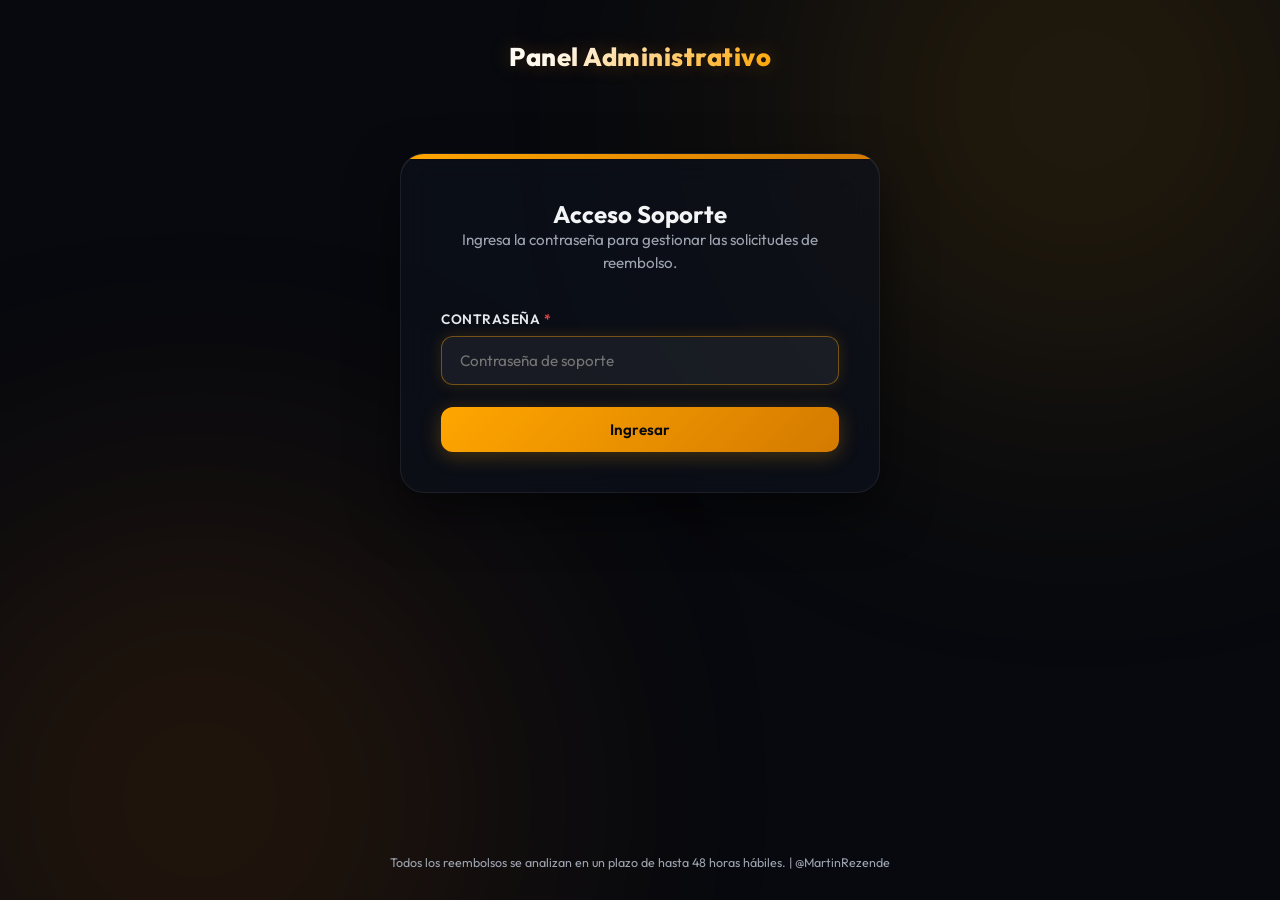
==== admin.html @ 53cf66e5 "Initial commit: manual refund page with Cloudflare Pages Functions backend" ====
<!DOCTYPE html>
<html lang="es">
<head>
    <meta charset="UTF-8">
    <meta name="viewport" content="width=device-width, initial-scale=1.0">
    <title>Soporte | Panel Administrativo</title>
    <!-- Google Fonts: Outfit -->
    <link rel="preconnect" href="https://fonts.googleapis.com">
    <link rel="preconnect" href="https://fonts.gstatic.com" crossorigin>
    <link href="https://fonts.googleapis.com/css2?family=Outfit:wght@300;400;500;600;700;800&display=swap" rel="stylesheet">
    <!-- Shared Stylesheet -->
    <link rel="stylesheet" href="style.css">
</head>
<body>
    <!-- Background Glow Effects -->
    <div class="bg-glow bg-glow-1"></div>
    <div class="bg-glow bg-glow-2"></div>

    <div class="container">
        <!-- Header -->
        <header class="app-header">
            <div class="logo-container">
                <div class="logo-text">
                    <span class="logo-title">Panel Administrativo</span>
                </div>
            </div>
            <button id="logout-btn" class="btn btn-secondary btn-sm" style="display: none;" onclick="logoutAdmin()">
                Cerrar Sesión
            </button>
        </header>

        <!-- Main Workspace -->
        <main class="main-content">
            
            <!-- ADMIN LOGIN CARD -->
            <section id="login-section" class="card-glass" style="max-width: 480px; margin: 50px auto;">
                <div class="card-header-accent admin-accent"></div>
                <div class="card-body">
                    <div class="form-intro">
                        <h2>Acceso Soporte</h2>
                        <p>Ingresa la contraseña para gestionar las solicitudes de reembolso.</p>
                    </div>
                    
                    <div class="form-group" style="margin-top: 15px;">
                        <label for="admin-password">Contraseña <span class="required">*</span></label>
                        <input type="password" id="admin-password" placeholder="Contraseña de soporte" onkeydown="if(event.key === 'Enter') loginAdmin()">
                        <small id="login-error" class="validation-error-text" style="display: none;">Contraseña incorrecta. Inténtalo de nuevo.</small>
                    </div>

                    <button class="btn btn-primary btn-wide" onclick="loginAdmin()">Ingresar</button>
                </div>
            </section>

            <!-- ADMIN DASHBOARD SECTION -->
            <section id="admin-section" class="card-glass admin-card" style="display: none;">
                <div class="card-header-accent admin-accent"></div>
                <div class="card-body">
                    <div class="admin-header">
                        <div>
                            <h1>Solicitudes de Reembolso</h1>
                            <p>Gestiona solicitudes pendientes, marca como procesado y exporta registros en tiempo real.</p>
                        </div>
                        <div class="admin-top-actions">
                            <button class="btn btn-secondary btn-sm" onclick="exportData()">
                                <svg viewBox="0 0 24 24" width="16" height="16" stroke="currentColor" stroke-width="2" fill="none" class="icon-left">
                                    <path d="M21 15v4a2 2 0 0 1-2 2H5a2 2 0 0 1-2-2v-4"></path>
                                    <polyline points="7 10 12 15 17 10"></polyline>
                                    <line x1="12" y1="15" x2="12" y2="3"></line>
                                </svg>
                                Exportar (CSV)
                            </button>
                        </div>
                    </div>

                    <!-- Statistics Widgets -->
                    <div class="admin-stats-grid">
                        <div class="stat-box">
                            <span class="stat-title">Pendientes</span>
                            <span class="stat-value text-warning" id="stat-pending">0</span>
                        </div>
                        <div class="stat-box">
                            <span class="stat-title">Reembolsados</span>
                            <span class="stat-value text-success" id="stat-refunded">0</span>
                        </div>
                        <div class="stat-box">
                            <span class="stat-title">Rechazados</span>
                            <span class="stat-value text-danger" id="stat-rejected">0</span>
                        </div>
                        <div class="stat-box">
                            <span class="stat-title">Total Recibido</span>
                            <span class="stat-value" id="stat-total">0</span>
                        </div>
                    </div>

                    <!-- Filters & Search -->
                    <div class="admin-filter-bar">
                        <div class="search-wrap">
                            <svg viewBox="0 0 24 24" width="16" height="16" stroke="currentColor" stroke-width="2" fill="none" class="search-icon">
                                <circle cx="11" cy="11" r="8"></circle>
                                <line x1="21" y1="21" x2="16.65" y2="16.65"></line>
                            </svg>
                            <input type="text" id="admin-search" placeholder="Buscar por nombre, correo o ID..." oninput="applyFilters()">
                        </div>
                        
                        <div class="filter-tabs">
                            <button class="filter-tab active" data-filter="all" onclick="setFilter('all')">Todos</button>
                            <button class="filter-tab" data-filter="pending" onclick="setFilter('pending')">Pendientes</button>
                            <button class="filter-tab" data-filter="refunded" onclick="setFilter('refunded')">Reembolsados</button>
                            <button class="filter-tab" data-filter="rejected" onclick="setFilter('rejected')">Rechazados</button>
                        </div>
                    </div>

                    <!-- Requests Content (Table / Card view for mobile) -->
                    <div class="admin-requests-container">
                        <div class="requests-header-row">
                            <div class="col-client">Cliente / Contacto</div>
                            <div class="col-products">Productos</div>
                            <div class="col-reason">Motivo</div>
                            <div class="col-date">Fecha</div>
                            <div class="col-status">Estado</div>
                            <div class="col-actions">Acción rápida</div>
                        </div>
                        
                        <div id="requests-list" class="requests-list">
                            <!-- Populated by JS -->
                            <div class="no-data">Cargando solicitudes desde el servidor...</div>
                        </div>
                    </div>
                </div>
            </section>
        </main>
        
        <!-- Footer -->
        <footer class="app-footer">
            <p>Todos los reembolsos se analizan en un plazo de hasta 48 horas hábiles. | @MartinRezende</p>
        </footer>
    </div>

    <!-- REQUEST DETAIL MODAL (FOR VIEWING FULL RECOMPLAINT DETAILS) -->
    <div id="request-detail-modal" class="modal-overlay" style="display: none;">
        <div class="modal-card modal-large">
            <div class="modal-header">
                <h2>Detalle de la Solicitud <span id="detail-ticket-id">#000</span></h2>
                <button class="modal-close" onclick="closeRequestDetail()">
                    <svg viewBox="0 0 24 24" width="24" height="24" stroke="currentColor" stroke-width="2" fill="none">
                        <line x1="18" y1="6" x2="6" y2="18"></line>
                        <line x1="6" y1="6" x2="18" y2="18"></line>
                    </svg>
                </button>
            </div>
            <div class="modal-body" id="detail-modal-body">
                <!-- Populated dynamically by JS -->
            </div>
            <div class="modal-footer">
                <div class="detail-modal-status-actions" id="detail-status-actions">
                    <!-- Populated by JS -->
                </div>
                <button class="btn btn-secondary" onclick="closeRequestDetail()">Cerrar</button>
            </div>
        </div>
    </div>

    <!-- Admin JavaScript -->
    <script src="admin.js"></script>
</body>
</html>
---- style.css ----
/* ==========================================================================
   IA TRADER - SYSTEM STYLES (PREMIUM DARK & GLASSMORPHISM)
   ========================================================================== */

/* Variables & Base resets */
:root {
    --bg-main: #07090e;
    --bg-surface: #0e121a;
    --bg-glass: rgba(13, 18, 28, 0.65);
    --border-glass: rgba(255, 255, 255, 0.07);
    --border-glass-focus: rgba(255, 166, 0, 0.4);
    
    --primary: #ffa600;
    --primary-grad: linear-gradient(135deg, #ffa600 0%, #d47a00 100%);
    --accent: #ff7b00;
    --accent-grad: linear-gradient(135deg, #ff7b00 0%, #e06000 100%);
    --success: #10b981;
    --success-grad: linear-gradient(135deg, #10b981 0%, #059669 100%);
    --warning: #f59e0b;
    --danger: #ef4444;
    --text-main: #f3f4f6;
    --text-muted: #9ca3af;
    --text-dark: #1f2937;
    
    --font-family: 'Outfit', sans-serif;
    --shadow-premium: 0 20px 50px rgba(0, 0, 0, 0.5), inset 0 1px 0 rgba(255, 255, 255, 0.1);
    --transition-smooth: all 0.3s cubic-bezier(0.4, 0, 0.2, 1);
}

* {
    box-sizing: border-box;
    margin: 0;
    padding: 0;
}

body {
    font-family: var(--font-family);
    background-color: var(--bg-main);
    color: var(--text-main);
    min-height: 100vh;
    display: flex;
    justify-content: center;
    align-items: flex-start;
    overflow-x: hidden;
    position: relative;
    padding: 20px;
}

/* Background Glow Effects */
.bg-glow {
    position: fixed;
    width: 600px;
    height: 600px;
    border-radius: 50%;
    filter: blur(140px);
    opacity: 0.12;
    pointer-events: none;
    z-index: -1;
}

.bg-glow-1 {
    background: var(--primary);
    top: -200px;
    right: -100px;
}

.bg-glow-2 {
    background: var(--accent);
    bottom: -200px;
    left: -100px;
}

/* Scrollbar styles */
::-webkit-scrollbar {
    width: 8px;
}
::-webkit-scrollbar-track {
    background: var(--bg-main);
}
::-webkit-scrollbar-thumb {
    background: #1f293d;
    border-radius: 4px;
}
::-webkit-scrollbar-thumb:hover {
    background: #374151;
}

/* Layout Container */
.container {
    width: 100%;
    max-width: 900px;
    margin: 0 auto;
    display: flex;
    flex-direction: column;
    min-height: calc(100vh - 40px);
}

/* Header styling */
.app-header {
    display: flex;
    justify-content: center;
    align-items: center;
    padding: 20px 0 30px;
    text-align: center;
}

.logo-container {
    display: flex;
    align-items: center;
    gap: 12px;
}

.logo-text {
    display: flex;
    flex-direction: column;
}

.logo-title {
    font-size: 1.6rem;
    font-weight: 800;
    letter-spacing: 0.5px;
    background: linear-gradient(135deg, #fff 20%, var(--primary) 100%);
    -webkit-background-clip: text;
    -webkit-text-fill-color: transparent;
    text-shadow: 0 0 20px rgba(255, 166, 0, 0.25);
}

/* Glassmorphism Card base */
.card-glass {
    background: var(--bg-glass);
    backdrop-filter: blur(16px);
    -webkit-backdrop-filter: blur(16px);
    border: 1px solid var(--border-glass);
    border-radius: 24px;
    box-shadow: var(--shadow-premium);
    overflow: hidden;
    position: relative;
    margin-bottom: 30px;
    transition: var(--transition-smooth);
}

.card-header-accent {
    height: 5px;
    background: linear-gradient(90deg, var(--primary) 0%, var(--accent) 50%, var(--primary) 100%);
    background-size: 200% 100%;
    animation: gradientShift 6s linear infinite;
}

@keyframes gradientShift {
    0% { background-position: 0% 50%; }
    50% { background-position: 100% 50%; }
    100% { background-position: 0% 50%; }
}

.success-accent {
    background: var(--success-grad) !important;
}

.admin-accent {
    background: var(--primary-grad) !important;
}

.card-body {
    padding: 40px;
}

/* Intro header inside form */
.form-intro {
    text-align: center;
    margin-bottom: 35px;
}

.form-intro h1 {
    font-size: 2.1rem;
    font-weight: 700;
    margin-bottom: 10px;
    background: linear-gradient(135deg, #ffffff 40%, #e2e8f0 100%);
    -webkit-background-clip: text;
    -webkit-text-fill-color: transparent;
}

.form-intro p {
    color: var(--text-muted);
    font-size: 0.95rem;
    max-width: 600px;
    margin: 0 auto;
    line-height: 1.5;
}

/* Step Progress Indicator */
.step-indicator-container {
    position: relative;
    margin-bottom: 45px;
    padding: 0 10px;
}

.step-progress-line {
    position: absolute;
    top: 18px;
    left: 45px;
    right: 45px;
    height: 3px;
    background: rgba(255, 255, 255, 0.08);
    z-index: 1;
}

.step-progress-bar {
    height: 100%;
    background: var(--primary-grad);
    box-shadow: 0 0 10px var(--primary);
    width: 0%;
    transition: var(--transition-smooth);
}

.step-nodes {
    display: flex;
    justify-content: space-between;
    position: relative;
    z-index: 2;
}

.step-node {
    display: flex;
    flex-direction: column;
    align-items: center;
    gap: 8px;
}

.step-number {
    width: 38px;
    height: 38px;
    border-radius: 50%;
    background: var(--bg-surface);
    border: 2px solid rgba(255, 255, 255, 0.12);
    display: flex;
    align-items: center;
    justify-content: center;
    font-weight: 600;
    font-size: 0.95rem;
    color: var(--text-muted);
    transition: var(--transition-smooth);
    box-shadow: 0 0 0 4px var(--bg-main);
}

.step-label {
    font-size: 0.75rem;
    font-weight: 600;
    color: var(--text-muted);
    text-transform: uppercase;
    letter-spacing: 0.5px;
    transition: var(--transition-smooth);
}

.step-node.active .step-number {
    border-color: var(--primary);
    color: var(--primary);
    box-shadow: 0 0 15px rgba(255, 166, 0, 0.3), 0 0 0 4px var(--bg-main);
    background: rgba(255, 166, 0, 0.05);
}

.step-node.active .step-label {
    color: var(--primary);
}

.step-node.completed .step-number {
    background: var(--primary-grad);
    border-color: transparent;
    color: var(--bg-main);
    box-shadow: 0 0 0 4px var(--bg-main);
}

.step-node.completed .step-label {
    color: var(--text-main);
}

/* Step Content display toggle */
.step-content {
    display: none;
    animation: fadeSlideIn 0.4s ease forwards;
}

.step-content.active {
    display: block;
}

@keyframes fadeSlideIn {
    from {
        opacity: 0;
        transform: translateY(10px);
    }
    to {
        opacity: 1;
        transform: translateY(0);
    }
}

.step-title {
    font-size: 1.4rem;
    font-weight: 600;
    margin-bottom: 6px;
    color: #ffffff;
}

.step-desc {
    color: var(--text-muted);
    font-size: 0.9rem;
    margin-bottom: 25px;
}

/* Form Styling */
.form-group {
    margin-bottom: 22px;
}

.form-group label {
    display: block;
    font-size: 0.85rem;
    font-weight: 600;
    color: #e5e7eb;
    margin-bottom: 8px;
    text-transform: uppercase;
    letter-spacing: 0.5px;
}

.required {
    color: var(--danger);
}

input[type="text"],
input[type="email"],
input[type="tel"],
input[type="password"],
select,
textarea {
    width: 100%;
    padding: 14px 18px;
    background: rgba(255, 255, 255, 0.03);
    border: 1px solid var(--border-glass);
    border-radius: 12px;
    color: var(--text-main);
    font-family: var(--font-family);
    font-size: 0.95rem;
    outline: none;
    transition: var(--transition-smooth);
}

input[type="text"]:focus,
input[type="email"]:focus,
input[type="tel"]:focus,
input[type="password"]:focus,
select:focus,
textarea:focus {
    border-color: var(--border-glass-focus);
    background: rgba(255, 255, 255, 0.06);
    box-shadow: 0 0 15px rgba(255, 166, 0, 0.15);
}

select option {
    background-color: var(--bg-surface);
    color: var(--text-main);
}

/* Form Helper Text */
.form-help {
    display: block;
    font-size: 0.8rem;
    color: var(--text-muted);
    margin-top: 6px;
}

.validation-error-text {
    color: var(--danger);
    font-size: 0.8rem;
    margin-top: 6px;
    display: flex;
    align-items: center;
    gap: 5px;
}

/* Grid & Rows */
.form-row {
    display: flex;
    gap: 15px;
}

.col-6 {
    flex: 1;
}

/* Buttons */
.btn {
    display: inline-flex;
    align-items: center;
    justify-content: center;
    padding: 13px 25px;
    font-family: var(--font-family);
    font-weight: 600;
    font-size: 0.95rem;
    border-radius: 12px;
    cursor: pointer;
    border: none;
    outline: none;
    transition: var(--transition-smooth);
    gap: 8px;
}

.btn-primary {
    background: var(--primary-grad);
    color: var(--bg-main);
    box-shadow: 0 4px 20px rgba(255, 166, 0, 0.25);
}

.btn-primary:hover {
    transform: translateY(-2px);
    box-shadow: 0 6px 25px rgba(255, 166, 0, 0.35);
    filter: brightness(1.1);
}

.btn-secondary {
    background: rgba(255, 255, 255, 0.05);
    color: var(--text-main);
    border: 1px solid var(--border-glass);
}

.btn-secondary:hover {
    background: rgba(255, 255, 255, 0.09);
    border-color: rgba(255, 255, 255, 0.15);
}

.btn-danger {
    background: var(--danger);
    color: white;
}

.btn-danger:hover {
    filter: brightness(1.1);
    transform: translateY(-1px);
}

.btn-sm {
    padding: 8px 15px;
    font-size: 0.8rem;
    border-radius: 8px;
}

.btn-wide {
    width: 100%;
}

.icon-left {
    margin-right: 4px;
}

.icon-right {
    margin-left: 4px;
}

/* Form Controls bar */
.form-controls {
    display: flex;
    justify-content: flex-end;
    gap: 12px;
    margin-top: 35px;
    border-top: 1px solid rgba(255, 255, 255, 0.06);
    padding-top: 25px;
}

/* Product Selection Cards */
.product-grid {
    display: grid;
    grid-template-columns: 1fr;
    gap: 15px;
}

.product-card {
    display: flex;
    align-items: center;
    padding: 18px 22px;
    background: rgba(255, 255, 255, 0.02);
    border: 1px solid var(--border-glass);
    border-radius: 16px;
    cursor: pointer;
    position: relative;
    transition: var(--transition-smooth);
    user-select: none;
}

.product-card:hover {
    background: rgba(255, 255, 255, 0.04);
    border-color: rgba(255, 255, 255, 0.15);
    transform: translateX(4px);
}

.product-card.selected {
    background: rgba(255, 166, 0, 0.04);
    border-color: var(--primary);
    box-shadow: 0 0 15px rgba(255, 166, 0, 0.1);
}

.product-selection-indicator {
    position: absolute;
    right: 22px;
    width: 22px;
    height: 22px;
    border-radius: 50%;
    border: 2px solid rgba(255, 255, 255, 0.15);
    display: flex;
    align-items: center;
    justify-content: center;
    color: transparent;
    transition: var(--transition-smooth);
}

.product-card.selected .product-selection-indicator {
    background: var(--primary);
    border-color: var(--primary);
    color: var(--bg-main);
}

.product-image {
    width: 80px;
    height: 50px;
    border-radius: 6px;
    margin-right: 18px;
    border: 1px solid rgba(255, 255, 255, 0.12);
    object-fit: cover;
}

.product-info {
    display: flex;
    flex-direction: column;
    gap: 4px;
}

.product-name {
    font-size: 0.9rem;
    font-weight: 600;
    color: #ffffff;
}

.main-badge {
    background: rgba(255, 123, 0, 0.2);
    color: #ffaa5a;
    border: 1px solid rgba(255, 123, 0, 0.3);
}

.upsell-badge {
    background: rgba(255, 123, 0, 0.15);
    color: #a3d3ff;
    border: 1px solid rgba(255, 123, 0, 0.2);
}

/* Method Fields containers */
.method-fields {
    margin-top: 25px;
    padding-top: 20px;
    border-top: 1px solid rgba(255, 255, 255, 0.05);
    animation: fadeSlideIn 0.3s ease;
}

/* Checkbox alignment */
.form-checkbox-group {
    display: flex;
    align-items: flex-start;
    gap: 12px;
    margin-top: 25px;
    cursor: pointer;
}

.form-checkbox-group input[type="checkbox"] {
    width: 18px;
    height: 18px;
    margin-top: 2px;
    cursor: pointer;
    accent-color: var(--primary);
}

.form-checkbox-group label {
    font-size: 0.88rem;
    color: var(--text-muted);
    line-height: 1.4;
    cursor: pointer;
    user-select: none;
}

/* SUCCESS PAGE COMPONENT */
.success-body {
    padding: 50px 40px;
}

.success-icon-wrap {
    position: relative;
    width: 80px;
    height: 80px;
    margin: 0 auto 25px;
}

.success-icon-bg {
    position: absolute;
    top: 0;
    left: 0;
    width: 100%;
    height: 100%;
    background: rgba(16, 185, 129, 0.12);
    border-radius: 50%;
    filter: blur(8px);
    animation: pulseGlow 2s infinite ease-in-out;
}

@keyframes pulseGlow {
    0% { transform: scale(0.95); opacity: 0.5; }
    50% { transform: scale(1.15); opacity: 0.8; }
    100% { transform: scale(0.95); opacity: 0.5; }
}

.success-checkmark {
    width: 80px;
    height: 80px;
    border-radius: 50%;
    display: block;
    stroke-width: 2.5;
    stroke: var(--success);
    stroke-miterlimit: 10;
    box-shadow: inset 0px 0px 0px var(--success);
    animation: fillCheckmark .4s ease-in-out .4s forwards, scaleCheckmark .3s ease-in-out .9s forwards;
}

.success-checkmark-circle {
    stroke-dasharray: 166;
    stroke-dashoffset: 166;
    stroke-width: 2.5;
    stroke-miterlimit: 10;
    stroke: var(--success);
    fill: none;
    animation: strokeCheckmark .6s cubic-bezier(0.65, 0, 0.45, 1) forwards;
}

.success-checkmark-check {
    transform-origin: 50% 50%;
    stroke-dasharray: 48;
    stroke-dashoffset: 48;
    animation: strokeCheckmark .3s cubic-bezier(0.65, 0, 0.45, 1) .8s forwards;
}

@keyframes strokeCheckmark {
    100% { stroke-dashoffset: 0; }
}

@keyframes fillCheckmark {
    100% { box-shadow: inset 0px 0px 0px 40px rgba(16, 185, 129, 0.05); }
}

@keyframes scaleCheckmark {
    0%, 100% { transform: none; }
    50% { transform: scale3d(1.1, 1.1, 1); }
}

.success-body h1 {
    font-size: 2rem;
    font-weight: 700;
    margin-bottom: 12px;
    color: #ffffff;
}

.success-text {
    color: var(--text-muted);
    font-size: 0.95rem;
    max-width: 500px;
    margin: 0 auto 35px;
    line-height: 1.5;
}

.receipt-card {
    background: rgba(255, 255, 255, 0.02);
    border: 1px solid var(--border-glass);
    border-radius: 16px;
    padding: 20px 25px;
    max-width: 420px;
    margin: 0 auto 35px;
    text-align: left;
}

.receipt-row {
    display: flex;
    justify-content: space-between;
    padding: 10px 0;
    border-bottom: 1px solid rgba(255, 255, 255, 0.05);
}

.receipt-row:last-child {
    border-bottom: none;
}

.receipt-label {
    font-size: 0.82rem;
    font-weight: 600;
    color: var(--text-muted);
}

.receipt-value {
    font-size: 0.88rem;
    font-weight: 600;
    color: #ffffff;
}

.success-actions {
    display: flex;
    flex-direction: column;
    align-items: center;
    gap: 15px;
}

.notice-info {
    font-size: 0.8rem;
    color: #ffaa5a;
    background: rgba(255, 123, 0, 0.08);
    border: 1px solid rgba(255, 123, 0, 0.15);
    padding: 10px 18px;
    border-radius: 8px;
    max-width: 450px;
}

.text-center {
    text-align: center;
}

/* ADMIN PANEL STYLING */
.admin-card {
    animation: fadeSlideIn 0.5s ease forwards;
}

.admin-header {
    display: flex;
    justify-content: space-between;
    align-items: flex-start;
    border-bottom: 1px solid rgba(255, 255, 255, 0.06);
    padding-bottom: 20px;
    margin-bottom: 25px;
}

.admin-header h1 {
    font-size: 1.8rem;
    font-weight: 700;
    margin-bottom: 5px;
    color: #ffffff;
}

.admin-header p {
    color: var(--text-muted);
    font-size: 0.85rem;
}

.admin-top-actions {
    display: flex;
    gap: 10px;
}

.btn-label {
    margin: 0;
}

/* Admin Dashboard Stats Grid */
.admin-stats-grid {
    display: grid;
    grid-template-columns: repeat(4, 1fr);
    gap: 15px;
    margin-bottom: 30px;
}

.stat-box {
    background: rgba(255, 255, 255, 0.02);
    border: 1px solid var(--border-glass);
    border-radius: 14px;
    padding: 16px;
    display: flex;
    flex-direction: column;
    gap: 5px;
}

.stat-title {
    font-size: 0.72rem;
    font-weight: 600;
    color: var(--text-muted);
    text-transform: uppercase;
    letter-spacing: 0.5px;
}

.stat-value {
    font-size: 1.6rem;
    font-weight: 800;
}

.text-success { color: var(--success); }
.text-warning { color: var(--warning); }
.text-danger { color: var(--danger); }

/* Filters & Search */
.admin-filter-bar {
    display: flex;
    justify-content: space-between;
    align-items: center;
    gap: 20px;
    margin-bottom: 20px;
}

.search-wrap {
    position: relative;
    flex: 1;
    max-width: 350px;
}

.search-icon {
    position: absolute;
    left: 14px;
    top: 50%;
    transform: translateY(-50%);
    color: var(--text-muted);
    pointer-events: none;
}

.search-wrap input {
    padding-left: 42px;
}

.filter-tabs {
    display: flex;
    background: rgba(255, 255, 255, 0.03);
    border: 1px solid var(--border-glass);
    padding: 4px;
    border-radius: 10px;
    gap: 4px;
}

.filter-tab {
    background: transparent;
    border: none;
    padding: 8px 16px;
    color: var(--text-muted);
    font-family: var(--font-family);
    font-size: 0.85rem;
    font-weight: 600;
    border-radius: 7px;
    cursor: pointer;
    transition: var(--transition-smooth);
}

.filter-tab:hover {
    color: white;
}

.filter-tab.active {
    background: rgba(255, 255, 255, 0.06);
    color: var(--primary);
    box-shadow: 0 2px 8px rgba(0, 0, 0, 0.3);
}

/* Requests container & rows */
.admin-requests-container {
    border: 1px solid var(--border-glass);
    border-radius: 16px;
    background: rgba(0, 0, 0, 0.15);
    overflow: hidden;
}

.requests-header-row {
    display: flex;
    background: rgba(255, 255, 255, 0.02);
    border-bottom: 1px solid var(--border-glass);
    padding: 14px 20px;
    font-size: 0.72rem;
    font-weight: 700;
    color: var(--text-muted);
    text-transform: uppercase;
    letter-spacing: 0.5px;
}

.requests-list {
    min-height: 200px;
}

.no-data {
    padding: 60px 20px;
    text-align: center;
    color: var(--text-muted);
    font-size: 0.9rem;
}

.request-item-row {
    display: flex;
    align-items: center;
    padding: 16px 20px;
    border-bottom: 1px solid rgba(255, 255, 255, 0.03);
    font-size: 0.88rem;
    cursor: pointer;
    transition: var(--transition-smooth);
}

.request-item-row:last-child {
    border-bottom: none;
}

.request-item-row:hover {
    background: rgba(255, 255, 255, 0.02);
}

/* Col layouts */
.col-client { flex: 2.2; display: flex; flex-direction: column; gap: 2px; }
.col-products { flex: 2; display: flex; flex-direction: column; gap: 3px; }
.col-method { flex: 2.2; display: flex; flex-direction: column; gap: 2px; }
.col-date { flex: 1.1; color: var(--text-muted); font-size: 0.8rem; }
.col-status { flex: 1.1; }
.col-actions { flex: 1.6; display: flex; justify-content: flex-end; gap: 8px; }

.client-name-bold {
    font-weight: 600;
    color: #ffffff;
}

.client-contact-sub {
    font-size: 0.75rem;
    color: var(--text-muted);
}

.admin-prod-tag {
    font-size: 0.7rem;
    font-weight: 600;
    background: rgba(255,255,255,0.05);
    border: 1px solid rgba(255,255,255,0.08);
    padding: 2px 6px;
    border-radius: 4px;
    display: inline-block;
    color: var(--text-main);
}

.method-type-badge {
    font-size: 0.7rem;
    font-weight: 700;
    text-transform: uppercase;
    color: var(--primary);
}

.key-truncated {
    font-size: 0.75rem;
    color: var(--text-muted);
    font-family: monospace;
    max-width: 140px;
    white-space: nowrap;
    overflow: hidden;
    text-overflow: ellipsis;
}

/* Status Badges */
.status-badge {
    display: inline-block;
    font-size: 0.7rem;
    font-weight: 700;
    padding: 4px 10px;
    border-radius: 30px;
    text-align: center;
    text-transform: uppercase;
}

.status-badge.pending {
    background: rgba(245, 158, 11, 0.15);
    color: var(--warning);
    border: 1px solid rgba(245, 158, 11, 0.25);
}

.status-badge.refunded {
    background: rgba(16, 185, 129, 0.15);
    color: var(--success);
    border: 1px solid rgba(16, 185, 129, 0.25);
}

.status-badge.rejected {
    background: rgba(239, 68, 68, 0.15);
    color: var(--danger);
    border: 1px solid rgba(239, 68, 68, 0.25);
}

/* MODAL OVERLAYS */
.modal-overlay {
    position: fixed;
    top: 0;
    left: 0;
    width: 100vw;
    height: 100vh;
    background: rgba(3, 5, 8, 0.85);
    backdrop-filter: blur(10px);
    -webkit-backdrop-filter: blur(10px);
    z-index: 100;
    display: flex;
    align-items: center;
    justify-content: center;
    padding: 20px;
    animation: fadeIn 0.25s ease;
}

@keyframes fadeIn {
    from { opacity: 0; }
    to { opacity: 1; }
}

.modal-card {
    background: var(--bg-surface);
    border: 1px solid var(--border-glass);
    border-radius: 20px;
    width: 100%;
    max-width: 480px;
    box-shadow: 0 25px 50px -12px rgba(0, 0, 0, 0.8);
    overflow: hidden;
    animation: scaleUp 0.3s cubic-bezier(0.34, 1.56, 0.64, 1) forwards;
}

.modal-large {
    max-width: 680px;
}

@keyframes scaleUp {
    from { transform: scale(0.9); opacity: 0; }
    to { transform: scale(1); opacity: 1; }
}

.modal-header {
    display: flex;
    justify-content: space-between;
    align-items: center;
    padding: 20px 24px;
    border-bottom: 1px solid rgba(255, 255, 255, 0.05);
}

.modal-header h2 {
    font-size: 1.25rem;
    font-weight: 700;
    color: white;
}

.modal-close {
    background: transparent;
    border: none;
    color: var(--text-muted);
    cursor: pointer;
    transition: var(--transition-smooth);
}

.modal-close:hover {
    color: white;
}

.modal-body {
    padding: 24px;
}

.modal-footer {
    display: flex;
    justify-content: flex-end;
    gap: 12px;
    padding: 20px 24px;
    background: rgba(0, 0, 0, 0.15);
    border-top: 1px solid rgba(255, 255, 255, 0.05);
}

/* Detail Modal content styles */
.detail-section {
    margin-bottom: 20px;
}

.detail-section:last-child {
    margin-bottom: 0;
}

.detail-section h4 {
    font-size: 0.75rem;
    font-weight: 700;
    color: var(--text-muted);
    text-transform: uppercase;
    letter-spacing: 0.5px;
    margin-bottom: 8px;
}

.detail-info-block {
    background: rgba(255, 255, 255, 0.02);
    border: 1px solid rgba(255, 255, 255, 0.04);
    border-radius: 12px;
    padding: 14px 18px;
}

.detail-grid-info {
    display: grid;
    grid-template-columns: repeat(2, 1fr);
    gap: 12px;
}

.detail-label-val {
    display: flex;
    flex-direction: column;
    gap: 2px;
}

.detail-label-val label {
    font-size: 0.72rem;
    color: var(--text-muted);
}

.detail-label-val span {
    font-size: 0.9rem;
    font-weight: 500;
}

.detail-reason-tag {
    display: inline-block;
    padding: 4px 10px;
    border-radius: 6px;
    background: rgba(255, 123, 0, 0.1);
    color: var(--accent);
    font-size: 0.8rem;
    font-weight: 600;
    margin-bottom: 8px;
}

.feedback-text-quote {
    font-size: 0.9rem;
    line-height: 1.5;
    color: #e5e7eb;
    font-style: italic;
    border-left: 3px solid var(--primary);
    padding-left: 12px;
}

.detail-modal-status-actions {
    display: flex;
    gap: 10px;
    margin-right: auto; /* Push cancel buttons to the right */
}

/* Footer alignment */
.app-footer {
    margin-top: auto;
    padding: 30px 0 10px;
    text-align: center;
}

.app-footer p {
    font-size: 0.78rem;
    color: var(--text-muted);
}

/* Phone input layout helper */
.phone-input-wrapper {
    display: flex;
}

/* Copy quick buttons */
.copy-btn-group {
    display: flex;
    gap: 8px;
    margin-top: 10px;
}

/* RESPONSIVE MEDIA QUERIES */
@media (max-width: 768px) {
    body {
        padding: 10px;
    }
    
    .card-body {
        padding: 24px;
    }
    
    .form-row {
        flex-direction: column;
        gap: 0;
    }
    
    .admin-stats-grid {
        grid-template-columns: repeat(2, 1fr);
    }
    
    .admin-filter-bar {
        flex-direction: column;
        align-items: stretch;
        gap: 12px;
    }
    
    .search-wrap {
        max-width: none;
    }
    
    .requests-header-row {
        display: none; /* Hide header on mobile, stack rows */
    }
    
    .request-item-row {
        flex-direction: column;
        align-items: stretch;
        gap: 12px;
        position: relative;
        padding-bottom: 20px;
    }
    
    .col-client, .col-products, .col-method, .col-date, .col-status, .col-actions {
        flex: auto;
        text-align: left;
    }
    
    .col-actions {
        justify-content: flex-start;
        margin-top: 5px;
    }
    
    .detail-grid-info {
        grid-template-columns: 1fr;
    }
    
    .modal-footer {
        flex-direction: column-reverse;
    }
    
    .detail-modal-status-actions {
        margin-right: 0;
        flex-direction: column;
        width: 100%;
        gap: 8px;
        margin-bottom: 10px;
    }
    
    .detail-modal-status-actions .btn {
        width: 100%;
    }
    
    .step-label {
        display: none; /* Hide step labels on small screens to fit nodes */
    }
}
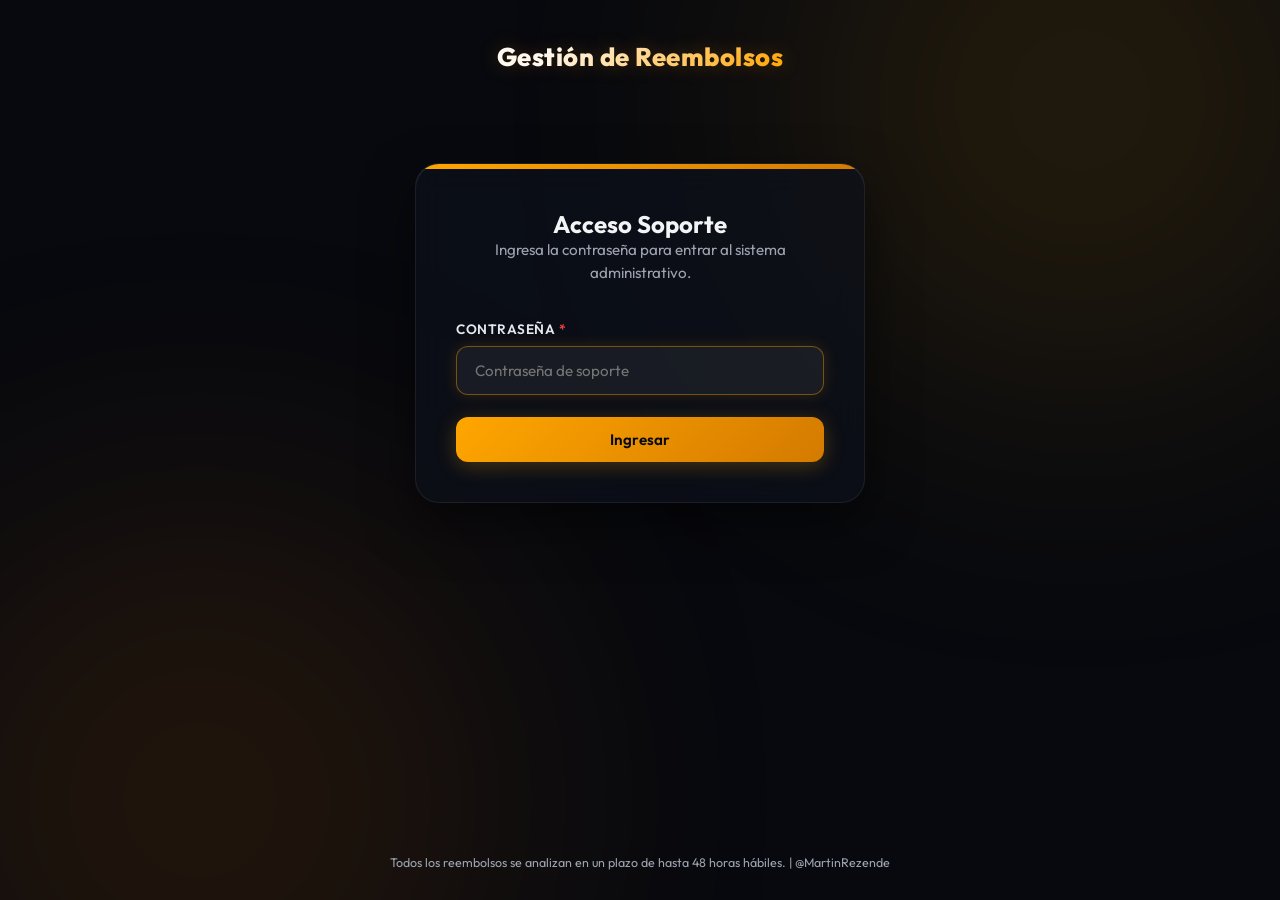
==== commit f440a019: "Upgrade admin panel with premium features, clean column layout, and fixed button width" ====
--- a/admin.html
+++ b/admin.html
@@ -3,25 +3,202 @@
 <head>
     <meta charset="UTF-8">
     <meta name="viewport" content="width=device-width, initial-scale=1.0">
-    <title>Soporte | Panel Administrativo</title>
+    <title>Soporte | Panel Administrativo Premium</title>
     <!-- Google Fonts: Outfit -->
     <link rel="preconnect" href="https://fonts.googleapis.com">
     <link rel="preconnect" href="https://fonts.gstatic.com" crossorigin>
     <link href="https://fonts.googleapis.com/css2?family=Outfit:wght@300;400;500;600;700;800&display=swap" rel="stylesheet">
     <!-- Shared Stylesheet -->
     <link rel="stylesheet" href="style.css">
+    
+    <!-- Admin Dashboard Specific Premium Styling -->
+    <style>
+        .admin-layout-grid {
+            display: grid;
+            grid-template-columns: 1fr 300px;
+            gap: 25px;
+            margin-top: 25px;
+        }
+        
+        @media (max-width: 900px) {
+            .admin-layout-grid {
+                grid-template-columns: 1fr;
+            }
+        }
+        
+        .stat-box {
+            cursor: pointer;
+            transition: var(--transition-smooth);
+        }
+        
+        .stat-box:hover {
+            transform: translateY(-4px);
+            background: rgba(255, 255, 255, 0.05);
+            border-color: var(--accent);
+        }
+        
+        .admin-sidebar-card {
+            background: rgba(255, 255, 255, 0.02);
+            border: 1px solid rgba(255, 255, 255, 0.05);
+            border-radius: 16px;
+            padding: 20px;
+            margin-bottom: 25px;
+        }
+        
+        .admin-sidebar-card h3 {
+            font-size: 1.1rem;
+            font-weight: 600;
+            color: #ffffff;
+            margin-bottom: 15px;
+            display: flex;
+            align-items: center;
+            gap: 8px;
+            border-bottom: 1px solid rgba(255, 255, 255, 0.05);
+            padding-bottom: 10px;
+        }
+        
+        /* Product progress bars list */
+        .prod-dist-list {
+            display: flex;
+            flex-direction: column;
+            gap: 12px;
+        }
+        
+        .prod-dist-item {
+            display: flex;
+            flex-direction: column;
+            gap: 5px;
+        }
+        
+        .prod-dist-info {
+            display: flex;
+            justify-content: space-between;
+            font-size: 0.8rem;
+            color: var(--text-muted);
+        }
+        
+        .prod-dist-bar-bg {
+            height: 6px;
+            background: rgba(255, 255, 255, 0.05);
+            border-radius: 3px;
+            overflow: hidden;
+        }
+        
+        .prod-dist-bar-fill {
+            height: 100%;
+            background: var(--primary-grad);
+            border-radius: 3px;
+            width: 0%;
+            transition: width 0.8s cubic-bezier(0.4, 0, 0.2, 1);
+        }
+        
+        /* Action Audit Log */
+        .audit-log-list {
+            display: flex;
+            flex-direction: column;
+            gap: 10px;
+            max-height: 250px;
+            overflow-y: auto;
+            padding-right: 5px;
+        }
+        
+        .audit-log-item {
+            font-size: 0.75rem;
+            color: var(--text-muted);
+            padding: 8px;
+            background: rgba(255, 255, 255, 0.01);
+            border-radius: 6px;
+            border-left: 3px solid var(--accent);
+        }
+        
+        .audit-time {
+            display: block;
+            font-size: 0.65rem;
+            color: rgba(255, 255, 255, 0.3);
+            margin-top: 3px;
+        }
+        
+        /* Bulk actions panel */
+        .bulk-actions-panel {
+            background: rgba(255, 166, 0, 0.07);
+            border: 1px solid rgba(255, 166, 0, 0.2);
+            border-radius: 12px;
+            padding: 12px 20px;
+            margin-bottom: 20px;
+            display: flex;
+            align-items: center;
+            justify-content: space-between;
+            animation: slideDown 0.3s ease;
+        }
+        
+        .bulk-text {
+            font-size: 0.9rem;
+            color: var(--text-main);
+            font-weight: 500;
+        }
+        
+        .bulk-btn-group {
+            display: flex;
+            gap: 10px;
+        }
+        
+        @keyframes slideDown {
+            from { opacity: 0; transform: translateY(-10px); }
+            to { opacity: 1; transform: translateY(0); }
+        }
+        
+        /* Table enhancements */
+        .col-select {
+            width: 40px;
+            flex: 0 0 40px;
+            display: flex;
+            align-items: center;
+            justify-content: center;
+        }
+        
+        .col-select input[type="checkbox"] {
+            width: 16px;
+            height: 16px;
+            cursor: pointer;
+            accent-color: var(--accent);
+        }
+        
+        .request-item-row {
+            transition: background 0.2s ease;
+        }
+        
+        .request-item-row.row-selected {
+            background: rgba(255, 166, 0, 0.03) !important;
+            border-left: 2px solid var(--accent);
+        }
+        
+        .col-actions {
+            flex: 0 0 140px;
+            display: flex;
+            justify-content: flex-end;
+            align-items: center;
+        }
+        
+        .col-actions .btn {
+            width: 120px;
+            min-width: 120px;
+            white-space: nowrap;
+            text-align: center;
+            justify-content: center;
+        }
+    </style>
 </head>
 <body>
     <!-- Background Glow Effects -->
     <div class="bg-glow bg-glow-1"></div>
     <div class="bg-glow bg-glow-2"></div>
 
-    <div class="container">
+    <div class="container" style="max-width: 1200px;">
         <!-- Header -->
         <header class="app-header">
             <div class="logo-container">
                 <div class="logo-text">
-                    <span class="logo-title">Panel Administrativo</span>
+                    <span class="logo-title">Gestión de Reembolsos</span>
                 </div>
             </div>
             <button id="logout-btn" class="btn btn-secondary btn-sm" style="display: none;" onclick="logoutAdmin()">
@@ -33,12 +210,12 @@
         <main class="main-content">
             
             <!-- ADMIN LOGIN CARD -->
-            <section id="login-section" class="card-glass" style="max-width: 480px; margin: 50px auto;">
+            <section id="login-section" class="card-glass" style="max-width: 450px; margin: 60px auto;">
                 <div class="card-header-accent admin-accent"></div>
                 <div class="card-body">
                     <div class="form-intro">
                         <h2>Acceso Soporte</h2>
-                        <p>Ingresa la contraseña para gestionar las solicitudes de reembolso.</p>
+                        <p>Ingresa la contraseña para entrar al sistema administrativo.</p>
                     </div>
                     
                     <div class="form-group" style="margin-top: 15px;">
@@ -54,14 +231,16 @@
             <!-- ADMIN DASHBOARD SECTION -->
             <section id="admin-section" class="card-glass admin-card" style="display: none;">
                 <div class="card-header-accent admin-accent"></div>
-                <div class="card-body">
+                <div class="card-body" style="padding: 30px;">
+                    
+                    <!-- Dashboard Header -->
                     <div class="admin-header">
                         <div>
-                            <h1>Solicitudes de Reembolso</h1>
-                            <p>Gestiona solicitudes pendientes, marca como procesado y exporta registros en tiempo real.</p>
+                            <h1>Panel de Control Administrativo</h1>
+                            <p>Gestión automatizada de devoluciones, análisis y auditorías del sistema.</p>
                         </div>
                         <div class="admin-top-actions">
-                            <button class="btn btn-secondary btn-sm" onclick="exportData()">
+                            <button class="btn btn-secondary btn-sm" onclick="exportData('csv')">
                                 <svg viewBox="0 0 24 24" width="16" height="16" stroke="currentColor" stroke-width="2" fill="none" class="icon-left">
                                     <path d="M21 15v4a2 2 0 0 1-2 2H5a2 2 0 0 1-2-2v-4"></path>
                                     <polyline points="7 10 12 15 17 10"></polyline>
@@ -69,62 +248,128 @@
                                 </svg>
                                 Exportar (CSV)
                             </button>
+                            <button class="btn btn-secondary btn-sm" onclick="exportData('json')">
+                                Exportar (JSON)
+                            </button>
+                            <button class="btn btn-secondary btn-sm" onclick="fetchRefundRequests()">
+                                🔄 Actualizar
+                            </button>
                         </div>
                     </div>
 
                     <!-- Statistics Widgets -->
                     <div class="admin-stats-grid">
-                        <div class="stat-box">
+                        <div class="stat-box" onclick="setFilter('pending')">
                             <span class="stat-title">Pendientes</span>
                             <span class="stat-value text-warning" id="stat-pending">0</span>
                         </div>
-                        <div class="stat-box">
+                        <div class="stat-box" onclick="setFilter('refunded')">
                             <span class="stat-title">Reembolsados</span>
                             <span class="stat-value text-success" id="stat-refunded">0</span>
                         </div>
-                        <div class="stat-box">
+                        <div class="stat-box" onclick="setFilter('rejected')">
                             <span class="stat-title">Rechazados</span>
                             <span class="stat-value text-danger" id="stat-rejected">0</span>
                         </div>
-                        <div class="stat-box">
-                            <span class="stat-title">Total Recibido</span>
+                        <div class="stat-box" onclick="setFilter('all')">
+                            <span class="stat-title">Total Solicitudes</span>
                             <span class="stat-value" id="stat-total">0</span>
                         </div>
                     </div>
 
-                    <!-- Filters & Search -->
-                    <div class="admin-filter-bar">
-                        <div class="search-wrap">
-                            <svg viewBox="0 0 24 24" width="16" height="16" stroke="currentColor" stroke-width="2" fill="none" class="search-icon">
-                                <circle cx="11" cy="11" r="8"></circle>
-                                <line x1="21" y1="21" x2="16.65" y2="16.65"></line>
-                            </svg>
-                            <input type="text" id="admin-search" placeholder="Buscar por nombre, correo o ID..." oninput="applyFilters()">
-                        </div>
+                    <!-- Two Column Grid Layout (Main Table + Sidebar) -->
+                    <div class="admin-layout-grid">
                         
-                        <div class="filter-tabs">
-                            <button class="filter-tab active" data-filter="all" onclick="setFilter('all')">Todos</button>
-                            <button class="filter-tab" data-filter="pending" onclick="setFilter('pending')">Pendientes</button>
-                            <button class="filter-tab" data-filter="refunded" onclick="setFilter('refunded')">Reembolsados</button>
-                            <button class="filter-tab" data-filter="rejected" onclick="setFilter('rejected')">Rechazados</button>
-                        </div>
-                    </div>
-
-                    <!-- Requests Content (Table / Card view for mobile) -->
-                    <div class="admin-requests-container">
-                        <div class="requests-header-row">
-                            <div class="col-client">Cliente / Contacto</div>
-                            <div class="col-products">Productos</div>
-                            <div class="col-reason">Motivo</div>
-                            <div class="col-date">Fecha</div>
-                            <div class="col-status">Estado</div>
-                            <div class="col-actions">Acción rápida</div>
-                        </div>
-                        
-                        <div id="requests-list" class="requests-list">
-                            <!-- Populated by JS -->
-                            <div class="no-data">Cargando solicitudes desde el servidor...</div>
-                        </div>
+                        <!-- Left Side: Table and Controls -->
+                        <div>
+                            <!-- Bulk Actions Panel (Hidden by default, shown when items checked) -->
+                            <div id="bulk-actions-bar" class="bulk-actions-panel" style="display: none;">
+                                <span class="bulk-text"><span id="bulk-selected-count">0</span> ítems seleccionados</span>
+                                <div class="bulk-btn-group">
+                                    <button class="btn btn-primary btn-sm" onclick="handleBulkStatus('refunded')" style="padding: 6px 12px; font-size: 0.8rem;">
+                                        Marcar Reembolsado
+                                    </button>
+                                    <button class="btn btn-secondary btn-sm" onclick="handleBulkStatus('rejected')" style="padding: 6px 12px; font-size: 0.8rem;">
+                                        Marcar Rechazado
+                                    </button>
+                                    <button class="btn btn-danger btn-sm" onclick="handleBulkDelete()" style="padding: 6px 12px; font-size: 0.8rem;">
+                                        Eliminar
+                                    </button>
+                                </div>
+                            </div>
+
+                            <!-- Filters & Search -->
+                            <div class="admin-filter-bar">
+                                <div class="search-wrap">
+                                    <svg viewBox="0 0 24 24" width="16" height="16" stroke="currentColor" stroke-width="2" fill="none" class="search-icon">
+                                        <circle cx="11" cy="11" r="8"></circle>
+                                        <line x1="21" y1="21" x2="16.65" y2="16.65"></line>
+                                    </svg>
+                                    <input type="text" id="admin-search" placeholder="Buscar por cliente, correo o ticket ID..." oninput="applyFilters()">
+                                </div>
+                                
+                                <div class="filter-tabs">
+                                    <button class="filter-tab active" id="tab-all" data-filter="all" onclick="setFilter('all')">Todos</button>
+                                    <button class="filter-tab" id="tab-pending" data-filter="pending" onclick="setFilter('pending')">Pendientes</button>
+                                    <button class="filter-tab" id="tab-refunded" data-filter="refunded" onclick="setFilter('refunded')">Reembolsados</button>
+                                    <button class="filter-tab" id="tab-rejected" data-filter="rejected" onclick="setFilter('rejected')">Rechazados</button>
+                                </div>
+                            </div>
+
+                            <!-- Requests List Container -->
+                            <div class="admin-requests-container">
+                                <div class="requests-header-row">
+                                    <div class="col-select">
+                                        <input type="checkbox" id="master-select" onclick="toggleSelectAll(this)">
+                                    </div>
+                                    <div class="col-client">Cliente / Contacto</div>
+                                    <div class="col-products">Productos</div>
+                                    <div class="col-date">Fecha</div>
+                                    <div class="col-status">Estado</div>
+                                    <div class="col-actions">Acción</div>
+                                </div>
+                                
+                                <div id="requests-list" class="requests-list">
+                                    <!-- Populated by JS -->
+                                    <div class="no-data">Cargando datos...</div>
+                                </div>
+                            </div>
+                        </div>
+
+                        <!-- Right Side: Sidebar Widgets -->
+                        <div>
+                            <!-- Widget 1: Product Distribution -->
+                            <div class="admin-sidebar-card">
+                                <h3>
+                                    <svg viewBox="0 0 24 24" width="16" height="16" stroke="currentColor" stroke-width="2" fill="none">
+                                        <path d="M12 2v20M17 5H9.5a3.5 3.5 0 0 0 0 7h5a3.5 3.5 0 0 1 0 7H6"></path>
+                                    </svg>
+                                    Distribución de Productos
+                                </h3>
+                                <div class="prod-dist-list" id="product-distribution-widget">
+                                    <!-- Populated dynamically -->
+                                    <div class="no-data" style="padding: 10px 0;">No hay datos estadísticos.</div>
+                                </div>
+                            </div>
+
+                            <!-- Widget 2: Audit Logs -->
+                            <div class="admin-sidebar-card">
+                                <h3>
+                                    <svg viewBox="0 0 24 24" width="16" height="16" stroke="currentColor" stroke-width="2" fill="none">
+                                        <circle cx="12" cy="12" r="10"></circle>
+                                        <polyline points="12 6 12 12 16 14"></polyline>
+                                    </svg>
+                                    Historial de Acciones
+                                </h3>
+                                <div class="audit-log-list" id="audit-log-widget">
+                                    <div class="audit-log-item" style="border-left-color: rgba(255,255,255,0.1);">
+                                        Sesión administrativa iniciada con éxito.
+                                        <span class="audit-time">Hace un momento</span>
+                                    </div>
+                                </div>
+                            </div>
+                        </div>
+
                     </div>
                 </div>
             </section>
@@ -136,7 +381,7 @@
         </footer>
     </div>
 
-    <!-- REQUEST DETAIL MODAL (FOR VIEWING FULL RECOMPLAINT DETAILS) -->
+    <!-- REQUEST DETAIL MODAL -->
     <div id="request-detail-modal" class="modal-overlay" style="display: none;">
         <div class="modal-card modal-large">
             <div class="modal-header">
